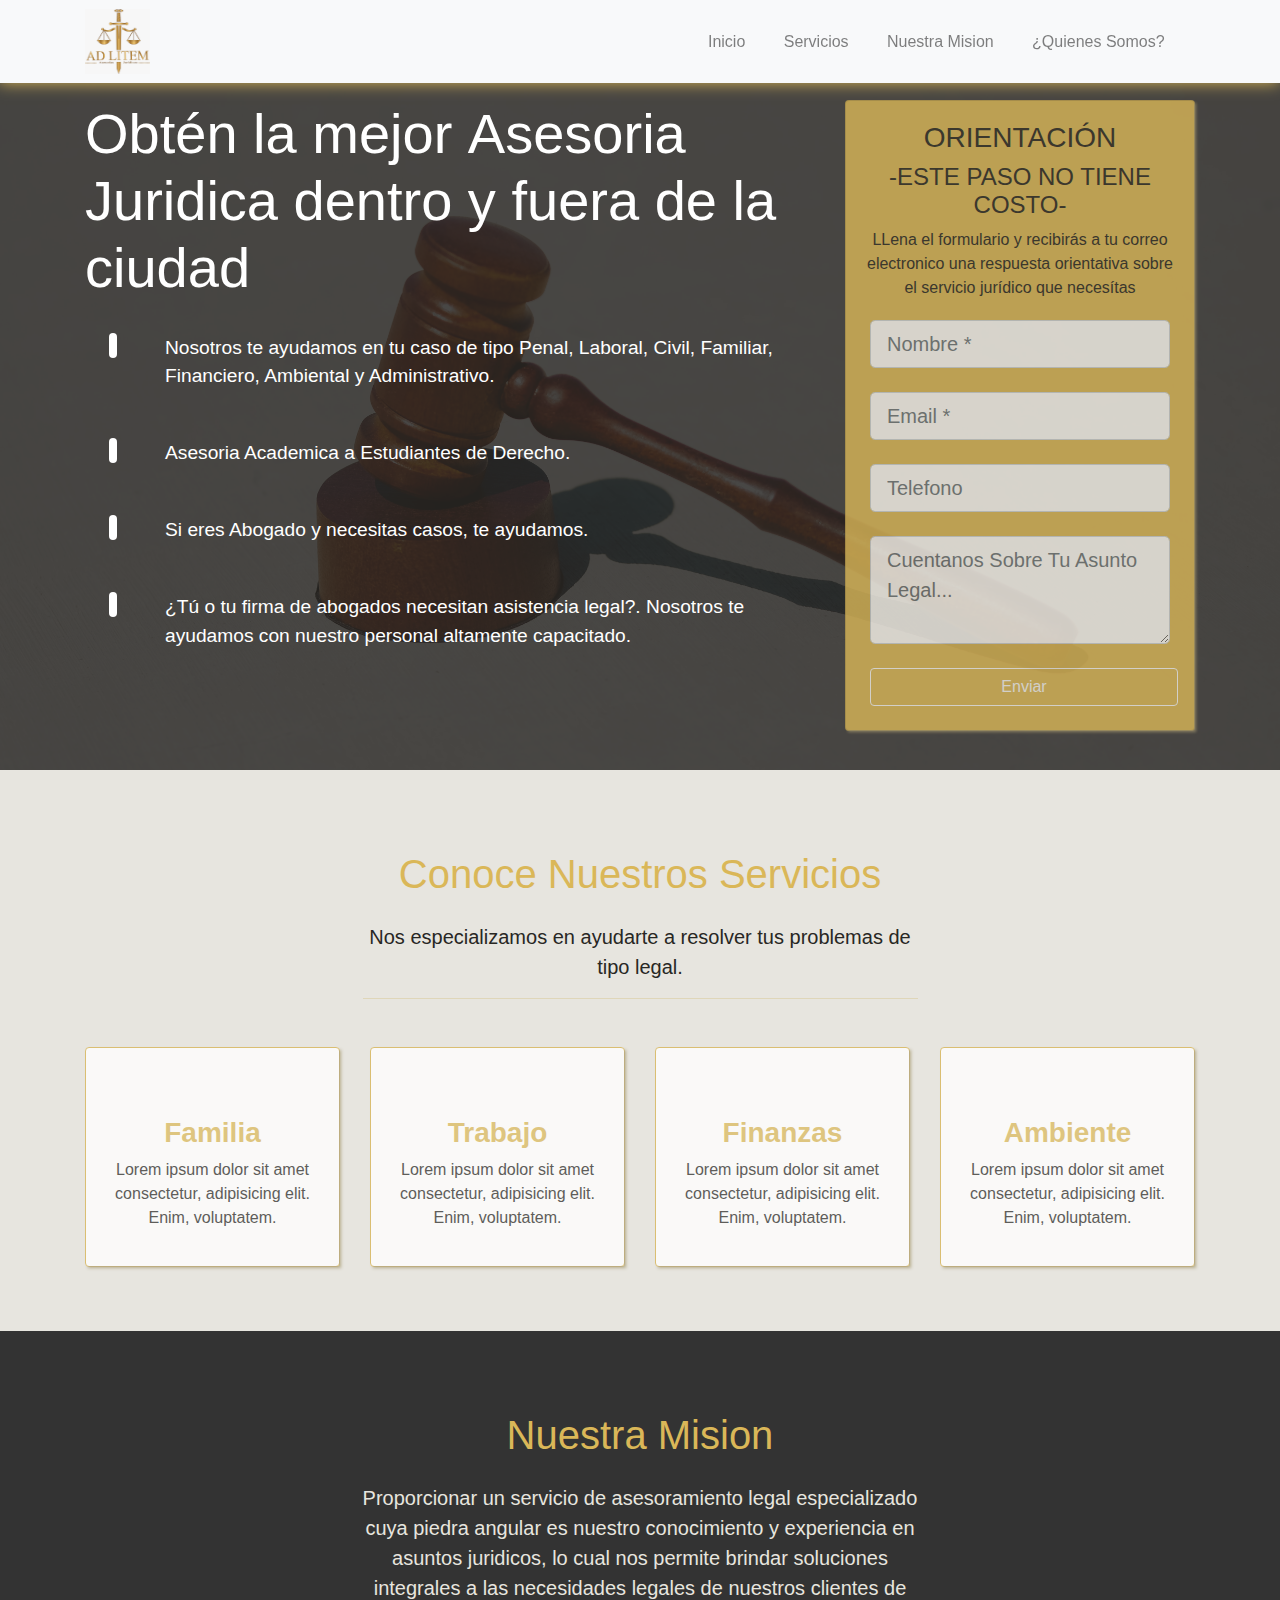
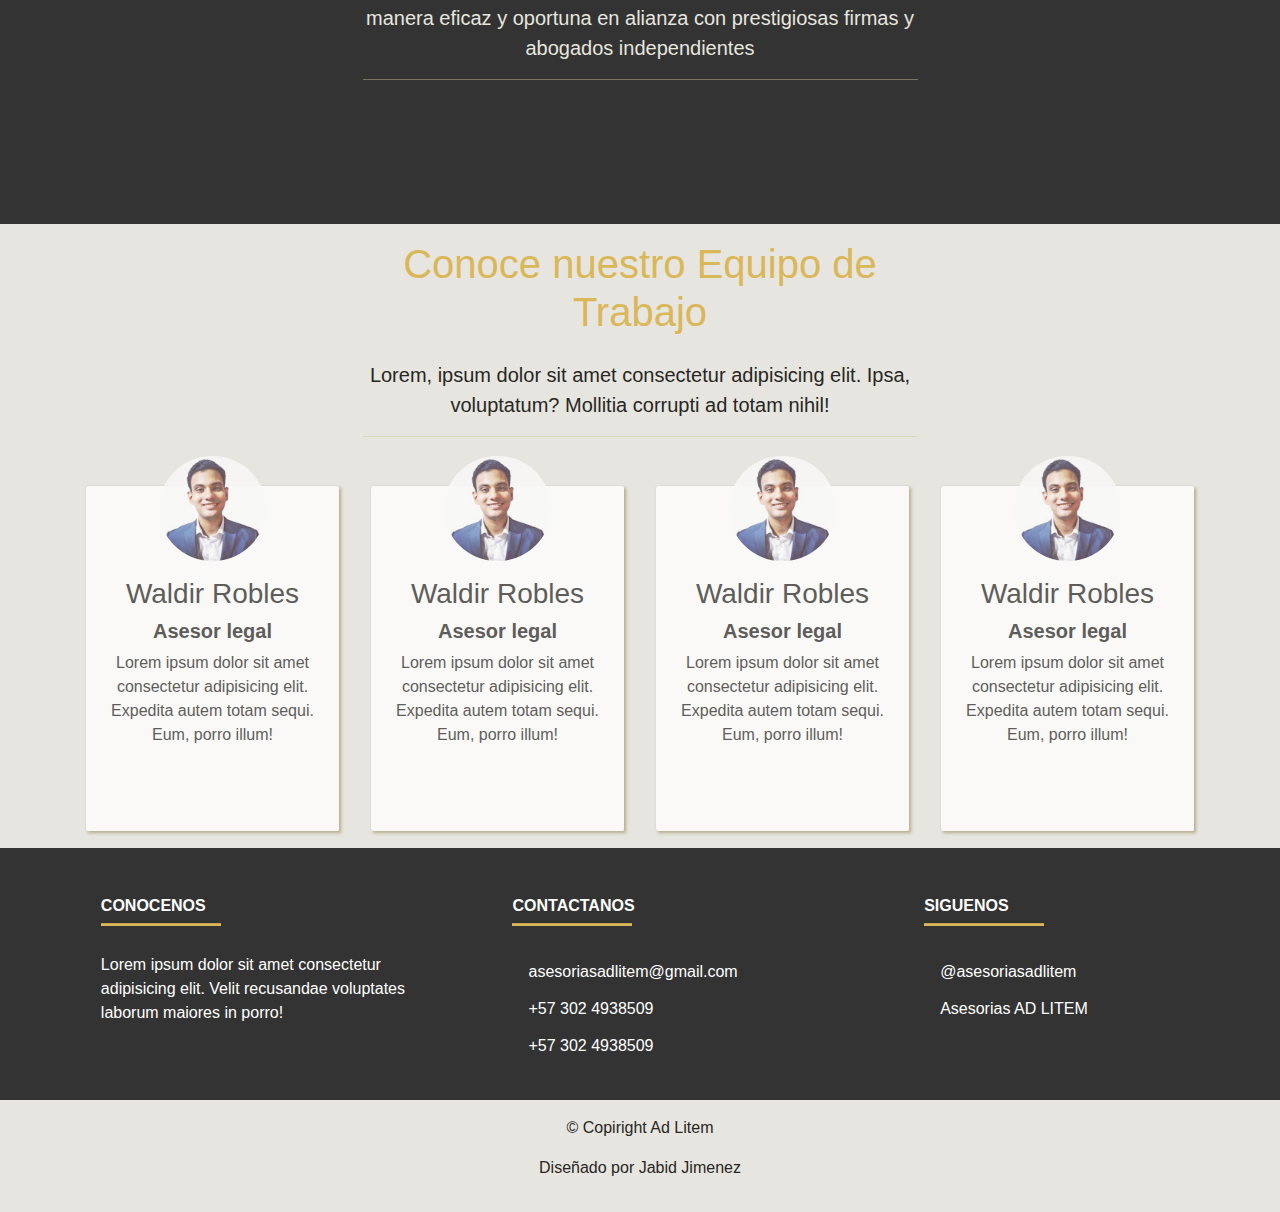
==== index.html @ 7a1b7486 "se agrega footer y nuevo logo" ====
<!DOCTYPE html>
<html lang="es">
  <head>
    <meta charset="UTF-8" />
    <meta http-equiv="X-UA-Compatible" content="IE=edge" />
    <meta name="viewport" content="width=device-width, initial-scale=1.0" />
    <link
      rel="stylesheet"
      href="https://cdnjs.cloudflare.com/ajax/libs/font-awesome/6.0.0-beta2/css/all.min.css"
      integrity="sha512-YWzhKL2whUzgiheMoBFwW8CKV4qpHQAEuvilg9FAn5VJUDwKZZxkJNuGM4XkWuk94WCrrwslk8yWNGmY1EduTA=="
      crossorigin="anonymous"
      referrerpolicy="no-referrer"
    />

    <link rel="stylesheet" href="css/bootstrap.css" />
    <link rel="stylesheet" href="./css/style.css" />
    <link rel="icon" type="image/ico" href="img/favicon.ico" />

    <title>Adlitem</title>
  </head>
  <body>
    <nav class="navbar navbar-expand-lg bg-light navbar-light py-1 fixed-top">
      <div class="container">
        <a href="index.html" class="navbar-brand"
          ><img src="./img/logo2.jpg" width="65" height="65" alt=""
        /></a>
        <button
          class="navbar-toggler"
          type="button"
          data-toggle="collapse"
          data-target="#navbarCollapse"
          aria-controls="navbarCollapse"
          aria-expanded="false"
          aria-label="Toggle navigation"
        >
          <span class="navbar-toggler-icon"></span>
        </button>

        <div class="collapse navbar-collapse" id="navbarCollapse">
          <ul class="navbar-nav ml-auto">
            <li class="nav-item">
              <a href="#home" class="nav-link">
                <span data-toggle="collapse" data-target=".navbar-collapse.show"
                  >Inicio</span
                >
              </a>
            </li>

            <li class="nav-item">
              <a href="#servicio" class="nav-link">
                <span data-toggle="collapse" data-target=".navbar-collapse.show"
                  >Servicios
                </span>
              </a>
            </li>
            <li class="nav-item">
              <a href="#mision" class="nav-link">
                <span data-toggle="collapse" data-target=".navbar-collapse.show"
                  >Nuestra Mision</span
                >
              </a>
            </li>
            <li class="nav-item">
              <a href="#team" class="nav-link">
                <span data-toggle="collapse" data-target=".navbar-collapse.show"
                  >¿Quienes Somos?</span
                >
              </a>
            </li>
          </ul>
        </div>
      </div>
    </nav>

    <!-- Home Section -->

    <header id="home">
      <div class="capa-oscura">
        <div class="contenido-home container">
          <div class="row">
            <div class="col-lg-8 d-none d-lg-block">
              <h1 class="display-4">
                Obtén la mejor <strong>Asesoria Juridica</strong> dentro y fuera
                de la ciudad
              </h1>
              <div class="d-flex">
                <div class="p-4 align-self-start">
                  <i class="fas fa-check fa-2x"></i>
                </div>

                <div
                  class="p-4 align-self-end align-content-md-center txt_home"
                >
                  Nosotros te ayudamos en tu caso de tipo Penal, Laboral, Civil,
                  Familiar, Financiero, Ambiental y Administrativo.
                </div>
              </div>
              <div class="d-flex">
                <div class="p-4 align-self-start">
                  <i class="fas fa-check fa-2x"></i>
                </div>

                <div class="p-4 align-self-end txt_home">
                  Asesoria Academica a Estudiantes de Derecho.
                </div>
              </div>
              <div class="d-flex">
                <div class="p-4 align-self-start">
                  <i class="fas fa-check fa-2x"></i>
                </div>

                <div class="p-4 align-self-end txt_home">
                  Si eres Abogado y necesitas casos, te ayudamos.
                </div>
              </div>
              <div class="d-flex">
                <div class="p-4 align-self-start">
                  <i class="fas fa-check fa-2x"></i>
                </div>

                <div class="p-4 align-self-end txt_home">
                  ¿Tú o tu firma de abogados necesitan asistencia legal?.
                  Nosotros te ayudamos con nuestro personal altamente
                  capacitado.
                </div>
              </div>
            </div>
            <div class="col-lg-4">
              <div class="card bg-primary text-center card-form">
                <div class="card-body">
                  <h3 class="txt__form">ORIENTACIÓN</h3>

                  <h4 class="txt__form">-ESTE PASO NO TIENE COSTO-</h4>
                  <p class="txt__form">
                    LLena el formulario y recibirás a tu correo electronico una
                    respuesta orientativa sobre el servicio jurídico que
                    necesítas
                  </p>
                  <form>
                    <div class="form-group p-1">
                      <input
                        type="text"
                        class="form-control form-control-lg"
                        placeholder="Nombre *"
                        required
                      />
                    </div>
                    <div class="form-group p-1">
                      <input
                        type="email"
                        class="form-control form-control-lg"
                        placeholder="Email *"
                        required
                      />
                    </div>
                    <div class="form-group p-1">
                      <input
                        type="number"
                        class="form-control form-control-lg"
                        placeholder="Telefono"
                      />
                    </div>
                    <div class="form-group p-1">
                      <textarea
                        class="form-control form-control-lg"
                        rows="3"
                        placeholder="Cuentanos Sobre Tu Asunto Legal..."
                      ></textarea>
                    </div>
                    <input
                      type="submit"
                      value="Enviar"
                      class="btn btn-outline-light w-100 m-1"
                    />
                  </form>
                </div>
              </div>
            </div>
          </div>
        </div>
      </div>
    </header>

    <section id="servicio" class="py-5 text-center">
      <div class="container">
        <div class="row">
          <div class="col">
            <div class="info-header mb-5 mt-3">
              <h1 class="text-primary p-3 title__service">
                Conoce Nuestros Servicios
              </h1>
              <p class="lead pb-3px p__service">
                Nos especializamos en ayudarte a resolver tus problemas de tipo
                legal.
              </p>
            </div>
          </div>
        </div>
        <div class="row">
          <div class="col-md-3">
            <a href="#home">
              <div class="card tt-center border-primary mb-res box">
                <div class="card-body">
                  <div class="inline_border"></div>
                  <div class="box__icon"><i class="fas fa-home"></i></div>

                  <h3>Familia</h3>
                  <p class="p__service">
                    Lorem ipsum dolor sit amet consectetur, adipisicing elit.
                    Enim, voluptatem.
                  </p>
                </div>
              </div>
            </a>
          </div>
          <div class="col-md-3">
            <a href="#home">
              <div class="card tt-center border-primary mb-res box">
                <div class="card-body">
                  <div class="inline_border"></div>
                  <div class="box__icon">
                    <i class="fas fa-briefcase"></i>
                  </div>

                  <h3>Trabajo</h3>
                  <p class="p__service">
                    Lorem ipsum dolor sit amet consectetur, adipisicing elit.
                    Enim, voluptatem.
                  </p>
                </div>
              </div>
            </a>
          </div>
          <div class="col-md-3">
            <a href="#home">
              <div class="card tt-center border-primary mb-res box">
                <div class="card-body">
                  <div class="inline_border"></div>
                  <div class="box__icon">
                    <i class="fas fa-money-check-alt"></i>
                  </div>

                  <h3>Finanzas</h3>
                  <p class="p__service">
                    Lorem ipsum dolor sit amet consectetur, adipisicing elit.
                    Enim, voluptatem.
                  </p>
                </div>
              </div>
            </a>
          </div>
          <div class="col-md-3">
            <a href="#home">
              <div class="card tt-center border-primary mb-res box">
                <div class="card-body">
                  <div class="inline_border"></div>
                  <div class="box__icon"><i class="fas fa-leaf"></i></div>

                  <h3>Ambiente</h3>
                  <p class="p__service">
                    Lorem ipsum dolor sit amet consectetur, adipisicing elit.
                    Enim, voluptatem.
                  </p>
                </div>
              </div>
            </a>
          </div>
        </div>
      </div>
    </section>

    <section id="mision" class="py-5 text-center">
      <div class="container">
        <div class="row">
          <div class="col">
            <div class="info-header mb-5 mt-3">
              <h1 class="text-primary p-3 title__service">Nuestra Mision</h1>
              <p class="lead pb-3px p__service">
                Proporcionar un servicio de asesoramiento legal especializado
                <br />
                cuya piedra angular es nuestro conocimiento y experiencia en
                asuntos juridicos, lo cual nos permite brindar soluciones
                integrales a las necesidades legales de nuestros clientes de
                manera eficaz y oportuna en alianza con prestigiosas firmas y
                abogados independientes
              </p>
            </div>
          </div>
        </div>
      </div>
    </section>

    <section class="my-5 text-center" id="team">
      <div class="container">
        <div class="row">
          <div class="col">
            <div class="info-header mb-5 mt-3">
              <h1 class="text-primary pb-3">
                Conoce nuestro Equipo de Trabajo
              </h1>
              <p class="lead">
                Lorem, ipsum dolor sit amet consectetur adipisicing elit. Ipsa,
                voluptatum? Mollitia corrupti ad totam nihil!
              </p>
            </div>
          </div>
        </div>
        <div class="row">
          <div class="col-lg-3 col-md-6">
            <div class="card">
              <div class="card-body">
                <img
                  src="img/foto_prueba.jpg"
                  alt=""
                  class="img-fluid rounded-circle w-50 mb-3"
                />
                <h3>Waldir Robles</h3>
                <h5>Asesor legal</h5>
                <p>
                  Lorem ipsum dolor sit amet consectetur adipisicing elit.
                  Expedita autem totam sequi. Eum, porro illum!
                </p>
                <div class="d-flex justify-content-center">
                  <div class="p-4">
                    <a href="http://facebook.com">
                      <i class="fab fa-facebook"></i
                    ></a>
                  </div>
                  <div class="p-4">
                    <a href="http://facebook.com">
                      <i class="fab fa-instagram"></i
                    ></a>
                  </div>
                  <div class="p-4">
                    <a href="http://facebook.com">
                      <i class="fab fa-linkedin"></i
                    ></a>
                  </div>
                </div>
              </div>
            </div>
          </div>
          <div class="col-lg-3 col-md-6">
            <div class="card">
              <div class="card-body">
                <img
                  src="img/foto_prueba.jpg"
                  alt=""
                  class="img-fluid rounded-circle w-50 mb-3"
                />
                <h3>Waldir Robles</h3>
                <h5>Asesor legal</h5>
                <p>
                  Lorem ipsum dolor sit amet consectetur adipisicing elit.
                  Expedita autem totam sequi. Eum, porro illum!
                </p>
                <div class="d-flex justify-content-center">
                  <div class="p-4">
                    <a href="http://facebook.com">
                      <i class="fab fa-facebook"></i
                    ></a>
                  </div>
                  <div class="p-4">
                    <a href="http://facebook.com">
                      <i class="fab fa-instagram"></i
                    ></a>
                  </div>
                  <div class="p-4">
                    <a href="http://facebook.com">
                      <i class="fab fa-linkedin"></i
                    ></a>
                  </div>
                </div>
              </div>
            </div>
          </div>
          <div class="col-lg-3 col-md-6">
            <div class="card">
              <div class="card-body">
                <img
                  src="img/foto_prueba.jpg"
                  alt=""
                  class="img-fluid rounded-circle w-50 mb-3"
                />
                <h3>Waldir Robles</h3>
                <h5>Asesor legal</h5>
                <p>
                  Lorem ipsum dolor sit amet consectetur adipisicing elit.
                  Expedita autem totam sequi. Eum, porro illum!
                </p>
                <div class="d-flex justify-content-center">
                  <div class="p-4">
                    <a href="http://facebook.com">
                      <i class="fab fa-facebook"></i
                    ></a>
                  </div>
                  <div class="p-4">
                    <a href="http://facebook.com">
                      <i class="fab fa-instagram"></i
                    ></a>
                  </div>
                  <div class="p-4">
                    <a href="http://facebook.com">
                      <i class="fab fa-linkedin"></i
                    ></a>
                  </div>
                </div>
              </div>
            </div>
          </div>
          <div class="col-lg-3 col-md-6">
            <div class="card">
              <div class="card-body">
                <img
                  src="img/foto_prueba.jpg"
                  alt=""
                  class="img-fluid rounded-circle w-50 mb-3"
                />
                <h3>Waldir Robles</h3>
                <h5>Asesor legal</h5>
                <p>
                  Lorem ipsum dolor sit amet consectetur adipisicing elit.
                  Expedita autem totam sequi. Eum, porro illum!
                </p>
                <div class="d-flex justify-content-center">
                  <div class="p-4">
                    <a href="http://facebook.com">
                      <i class="fab fa-facebook"></i
                    ></a>
                  </div>
                  <div class="p-4">
                    <a href="http://facebook.com">
                      <i class="fab fa-instagram"></i
                    ></a>
                  </div>
                  <div class="p-4">
                    <a href="http://facebook.com">
                      <i class="fab fa-linkedin"></i
                    ></a>
                  </div>
                </div>
              </div>
            </div>
          </div>
        </div>
      </div>
    </section>

    <footer id="footer" class="page-footer">
      <div class="container text-center text-md-left mt-5">
        <div class="row">
          <div class="col-md-4 mx-auto mb-4">
            <h6 class="text-uppercase font-weight-bold">Conocenos</h6>
            <hr
              class="bg-primary mb-3 mt-0 d-inline-block mx-auto"
              style="width: 120px; height: 2px"
            />
            <p class="mt-1">
              Lorem ipsum dolor sit amet consectetur adipisicing elit. Velit
              recusandae voluptates laborum maiores in porro!
            </p>
          </div>

          <div class="col-md-4 mx-auto mb-4">
            <h6 class="text-uppercase font-weight-bold">Contactanos</h6>
            <hr
              class="bg-primary mb-3 mt-0 d-inline-block mx-auto"
              style="width: 120px; height: 2px"
            />
            <ul class="list-unstyled">
              <li class="my-2">
                <i class="far fa-envelope"></i> asesoriasadlitem@gmail.com
              </li>
              <li class="my-2">
                <i class="fab fa-whatsapp"></i> +57 302 4938509
              </li>
              <li class="my-2"><i class="fas fa-phone"></i> +57 302 4938509</li>
            </ul>
          </div>
          <div class="siguenos col-md-3 mx-auto mb-4">
            <h6 class="text-uppercase font-weight-bold">Siguenos</h6>
            <hr
              class="bg-primary mb-3 mt-0 d-inline-block mx-auto"
              style="width: 120px; height: 2px"
            />
            <ul class="list-unstyled">
              <li class="my-2">
                <a href=""><i class="fab fa-instagram"></i>@asesoriasadlitem</a>
              </li>
              <li class="my-2">
                <a
                  href="https://www.facebook.com/Asesoriasadlitem/about"
                  target="_blank"
                  ><i class="fab fa-facebook"></i>Asesorias AD LITEM</a
                >
              </li>
            </ul>
          </div>
        </div>
      </div>
      <div class="footer-copyright text-center py-3">
        <p>&copy; Copiright Ad Litem</p>
        <p>Diseñado por Jabid Jimenez</p>
      </div>
    </footer>

    <script
      src="https://cdn.jsdelivr.net/npm/jquery@3.5.1/dist/jquery.slim.min.js"
      integrity="sha384-DfXdz2htPH0lsSSs5nCTpuj/zy4C+OGpamoFVy38MVBnE+IbbVYUew+OrCXaRkfj"
      crossorigin="anonymous"
    ></script>
    <script
      src="https://cdn.jsdelivr.net/npm/popper.js@1.16.1/dist/umd/popper.min.js"
      integrity="sha384-9/reFTGAW83EW2RDu2S0VKaIzap3H66lZH81PoYlFhbGU+6BZp6G7niu735Sk7lN"
      crossorigin="anonymous"
    ></script>
    <script
      src="https://cdn.jsdelivr.net/npm/bootstrap@4.6.1/dist/js/bootstrap.min.js"
      integrity="sha384-VHvPCCyXqtD5DqJeNxl2dtTyhF78xXNXdkwX1CZeRusQfRKp+tA7hAShOK/B/fQ2"
      crossorigin="anonymous"
    ></script>
    <script>
      $("#year").text(new Date().getFullYear());
    </script>
  </body>
</html>
---- css/style.css ----
html {
  scroll-behavior: smooth;
}

body {
  background: #333;
  color: #fff;
}

.navbar {
  box-shadow: -1px 0px 15px #dab758;
  background: #fff;
}
.navbar .nav-item {
  font-size: 1rem;
  padding-right: 1.4rem;
}

.card {
  opacity: 0.8;
  margin-bottom: 1rem;
}
.card .card-body {
  opacity: 0.9;
  box-shadow: 2px 2px 3px #a79a6f;
}

#home {
  position: relative;
  background: url(/img/hammer.jpg);
  background-repeat: no-repeat;
  background-size: cover;
  background-attachment: fixed;
  min-height: 770px;
}

#home .capa-oscura {
  position: absolute;
  top: 0;
  left: 0;
  width: 100%;
  min-height: 770px;
  background-color: rgba(40, 39, 36, 0.85);
}

#home .txt_home {
  font-size: 1.2rem;
}

#home .txt__form {
  color: #282724;
}

#home .contenido-home {
  padding-top: 100px;
}

#home .fas {
  color: #dab758;
  background-color: #fff;
  padding: 4px;
  border-radius: 5px;
}

.info-header {
  width: 50%;
  margin: auto;
  border-bottom: 1px rgba(212, 196, 140, 0.45) solid;
}

.box {
  position: relative;
}

.col-md-3 a {
  text-decoration: none;
}

.box__icon {
  display: inline;
  padding: 0 0.25rem 0 0.25rem;
  color: #dab758;
  font-size: 2rem;
  border-radius: 50%;
}

#servicio,
#team {
  background-color: #e7e5df;
}

#servicio h3 {
  font-weight: 600;
}

#servicio p {
  color: #282724;
}

#mision {
  background-color: #333;
}

#mision p {
  color: #e7e5df;
}

#team h5 {
  color: #282724;
  font-weight: 600;
}
#team h3 {
  color: #282724;
}
#team p {
  color: #282724;
}
#team img {
  margin-top: -50px;
}
#team .card:hover,
#team .card:active {
  background: #dab758;
  opacity: 1;
}
#team .card:hover h5,
#team .card:active h5 {
  color: #fff;
  font-weight: 600;
}
#team .card:hover h3,
#team .card:active h3 {
  color: #fff;
}
#team .card:hover p,
#team .card:active p {
  color: #fff;
}
#team .fab {
  color: #fff;
}

footer i {
  font-size: 1.2rem;
  color: #a79a6f;
  margin: 0 0.5rem;
}
footer .siguenos a {
  text-decoration: none;
  color: #fff;
}
footer .footer-copyright {
  background-color: #e7e5df;
}
footer .footer-copyright p {
  color: #282724;
}

@media (max-width: 768px) {
  #home {
    position: relative;
    background: url(/img/hammer.jpg);
    background-repeat: no-repeat;
    background-size: cover;
    background-position: 40% 100%;
    background-attachment: fixed;
    min-height: 770px;
  }

  .title__service {
    font-size: 2.5rem;
  }

  .p__service {
    font-size: 1.25rem;
  }

  .mb-res {
    margin-bottom: 1rem;
  }
}
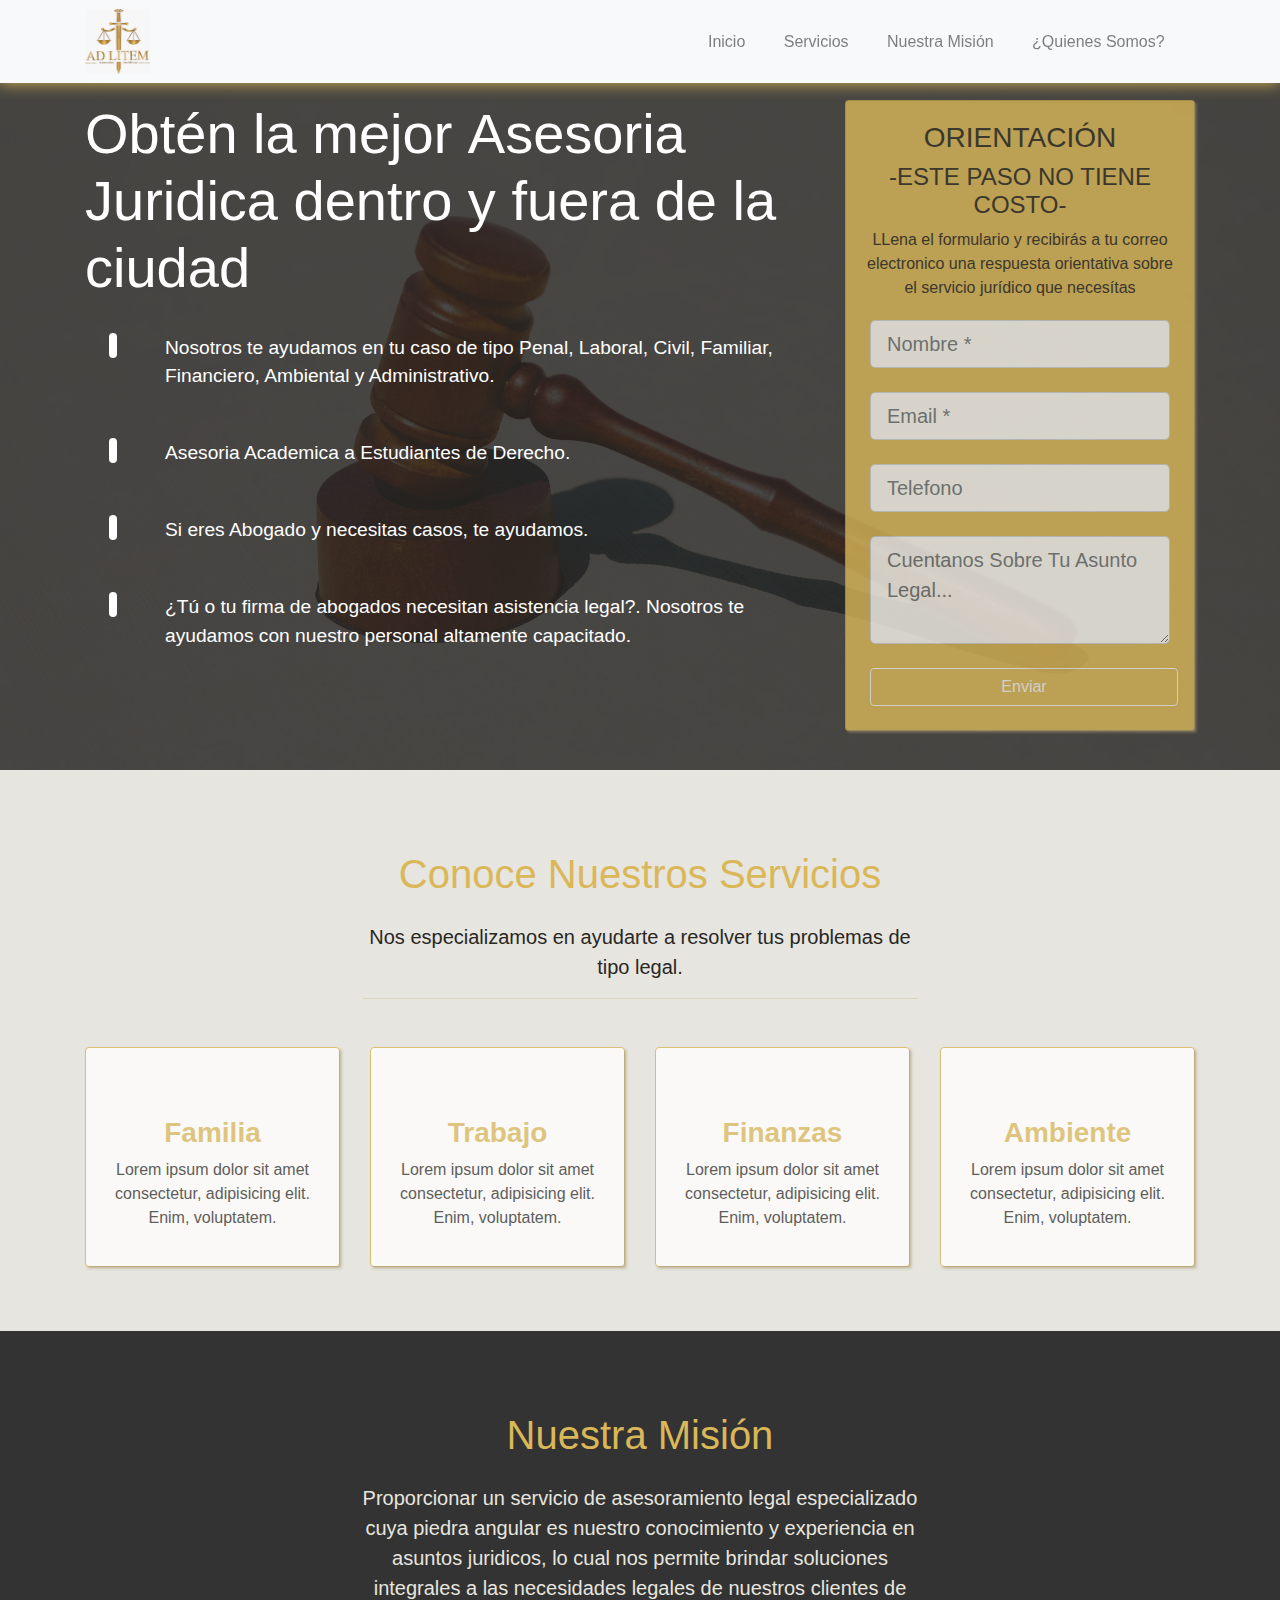
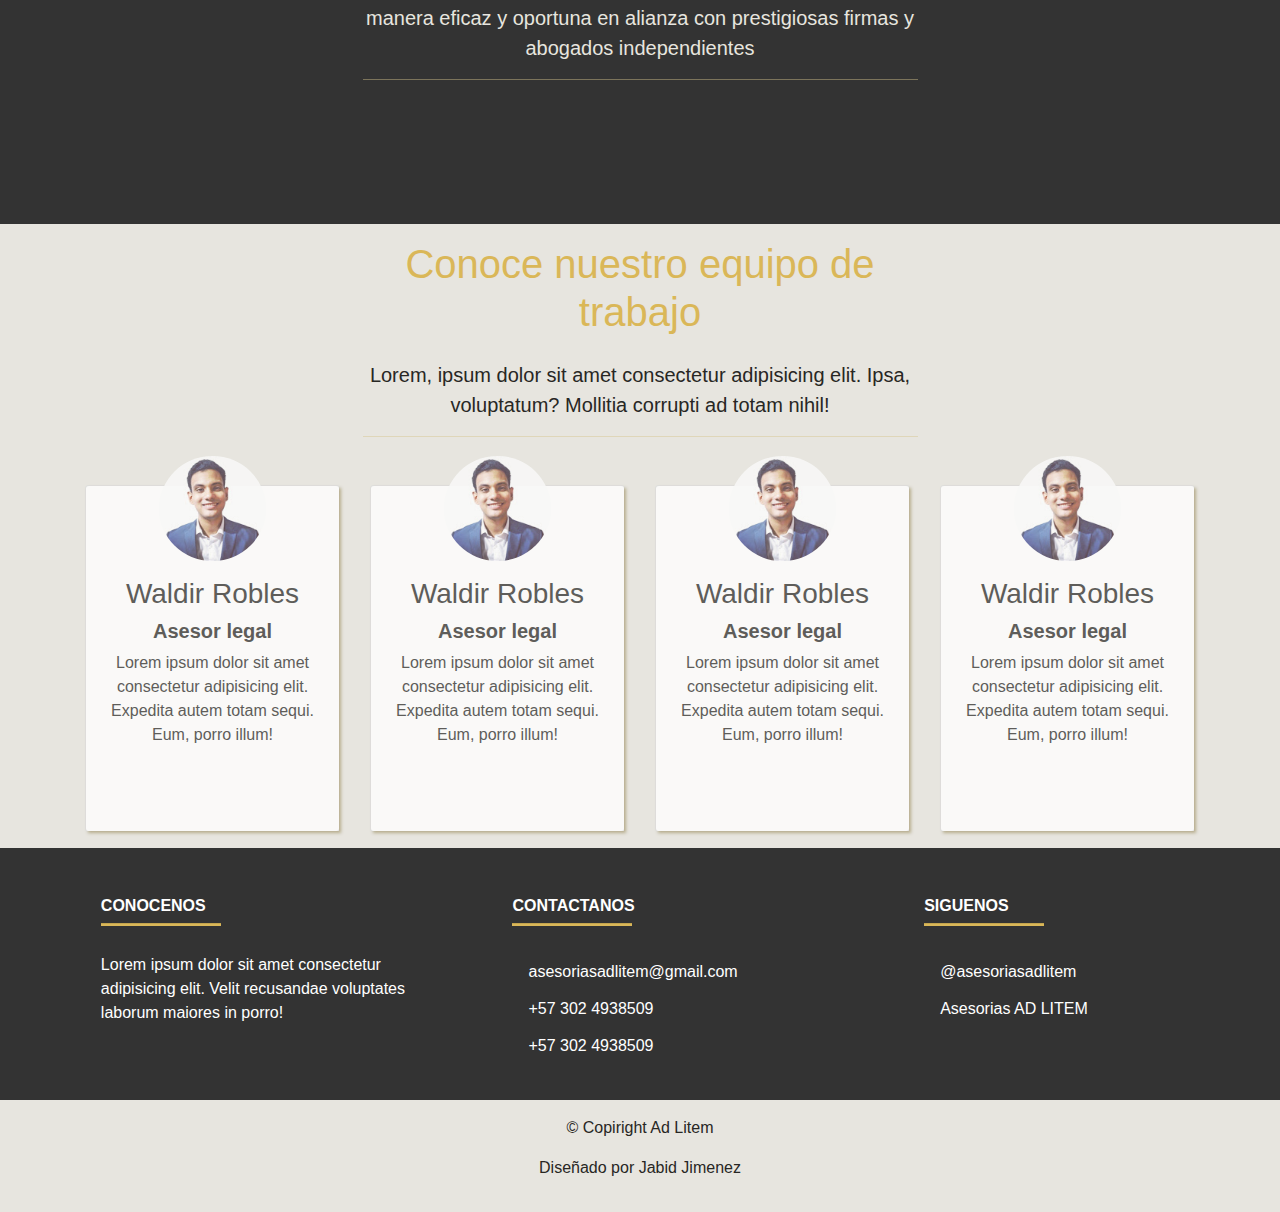
==== commit 62010043: "se agrega pagina success" ====
--- a/index.html
+++ b/index.html
@@ -56,7 +56,7 @@
             <li class="nav-item">
               <a href="#mision" class="nav-link">
                 <span data-toggle="collapse" data-target=".navbar-collapse.show"
-                  >Nuestra Mision</span
+                  >Nuestra Misión</span
                 >
               </a>
             </li>
@@ -136,35 +136,53 @@
                     respuesta orientativa sobre el servicio jurídico que
                     necesítas
                   </p>
-                  <form>
+                  <form
+                    action="https://formsubmit.co/6d4e045790b169232f1ca919cfbd42bb"
+                    method="POST"
+                  >
+                    <input type="text" name="_honey" style="display: none" />
+                    <input type="hidden" name="_captcha" value="false" />
+                    <input
+                      type="hidden"
+                      name="_next"
+                      value="http://127.0.0.1:5500/success.html"
+                    />
                     <div class="form-group p-1">
                       <input
                         type="text"
                         class="form-control form-control-lg"
+                        id="nombre"
                         placeholder="Nombre *"
                         required
+                        name="nombre"
                       />
                     </div>
                     <div class="form-group p-1">
                       <input
                         type="email"
                         class="form-control form-control-lg"
+                        id="email"
                         placeholder="Email *"
                         required
+                        name="email"
                       />
                     </div>
                     <div class="form-group p-1">
                       <input
                         type="number"
                         class="form-control form-control-lg"
+                        id="telefono"
                         placeholder="Telefono"
+                        name="telefono"
                       />
                     </div>
                     <div class="form-group p-1">
                       <textarea
                         class="form-control form-control-lg"
                         rows="3"
+                        id="asunto-legal"
                         placeholder="Cuentanos Sobre Tu Asunto Legal..."
+                        name="asunto"
                       ></textarea>
                     </div>
                     <input
@@ -274,7 +292,7 @@
         <div class="row">
           <div class="col">
             <div class="info-header mb-5 mt-3">
-              <h1 class="text-primary p-3 title__service">Nuestra Mision</h1>
+              <h1 class="text-primary p-3 title__service">Nuestra Misión</h1>
               <p class="lead pb-3px p__service">
                 Proporcionar un servicio de asesoramiento legal especializado
                 <br />
@@ -296,7 +314,7 @@
           <div class="col">
             <div class="info-header mb-5 mt-3">
               <h1 class="text-primary pb-3">
-                Conoce nuestro Equipo de Trabajo
+                Conoce nuestro equipo de trabajo
               </h1>
               <p class="lead">
                 Lorem, ipsum dolor sit amet consectetur adipisicing elit. Ipsa,
--- a/css/style.css
+++ b/css/style.css
@@ -1,29 +1,23 @@
 html {
-  scroll-behavior: smooth;
-}
+  scroll-behavior: smooth; }
 
 body {
   background: #333;
-  color: #fff;
-}
+  color: #fff; }
 
 .navbar {
   box-shadow: -1px 0px 15px #dab758;
-  background: #fff;
-}
-.navbar .nav-item {
-  font-size: 1rem;
-  padding-right: 1.4rem;
-}
+  background: #fff; }
+  .navbar .nav-item {
+    font-size: 1rem;
+    padding-right: 1.4rem; }
 
 .card {
   opacity: 0.8;
-  margin-bottom: 1rem;
-}
-.card .card-body {
-  opacity: 0.9;
-  box-shadow: 2px 2px 3px #a79a6f;
-}
+  margin-bottom: 1rem; }
+  .card .card-body {
+    opacity: 0.9;
+    box-shadow: 2px 2px 3px #a79a6f; }
 
 #home {
   position: relative;
@@ -31,8 +25,7 @@
   background-repeat: no-repeat;
   background-size: cover;
   background-attachment: fixed;
-  min-height: 770px;
-}
+  min-height: 770px; }
 
 #home .capa-oscura {
   position: absolute;
@@ -40,121 +33,109 @@
   left: 0;
   width: 100%;
   min-height: 770px;
-  background-color: rgba(40, 39, 36, 0.85);
-}
+  background-color: rgba(40, 39, 36, 0.85); }
 
 #home .txt_home {
-  font-size: 1.2rem;
-}
+  font-size: 1.2rem; }
 
 #home .txt__form {
-  color: #282724;
-}
+  color: #282724; }
 
 #home .contenido-home {
-  padding-top: 100px;
-}
+  padding-top: 100px; }
 
 #home .fas {
   color: #dab758;
   background-color: #fff;
   padding: 4px;
-  border-radius: 5px;
-}
+  border-radius: 5px; }
 
 .info-header {
   width: 50%;
   margin: auto;
-  border-bottom: 1px rgba(212, 196, 140, 0.45) solid;
-}
+  border-bottom: 1px rgba(212, 196, 140, 0.45) solid; }
 
 .box {
-  position: relative;
-}
+  position: relative; }
 
 .col-md-3 a {
-  text-decoration: none;
-}
+  text-decoration: none; }
 
 .box__icon {
   display: inline;
   padding: 0 0.25rem 0 0.25rem;
   color: #dab758;
   font-size: 2rem;
-  border-radius: 50%;
-}
+  border-radius: 50%; }
 
 #servicio,
-#team {
-  background-color: #e7e5df;
-}
+#team,
+#success {
+  background-color: #e7e5df; }
 
 #servicio h3 {
-  font-weight: 600;
-}
+  font-weight: 600; }
 
 #servicio p {
-  color: #282724;
-}
+  color: #282724; }
 
 #mision {
-  background-color: #333;
-}
+  background-color: #333; }
 
 #mision p {
-  color: #e7e5df;
-}
+  color: #e7e5df; }
 
 #team h5 {
   color: #282724;
-  font-weight: 600;
-}
+  font-weight: 600; }
 #team h3 {
-  color: #282724;
-}
+  color: #282724; }
 #team p {
-  color: #282724;
-}
+  color: #282724; }
 #team img {
-  margin-top: -50px;
-}
+  margin-top: -50px; }
 #team .card:hover,
 #team .card:active {
   background: #dab758;
-  opacity: 1;
-}
-#team .card:hover h5,
-#team .card:active h5 {
-  color: #fff;
-  font-weight: 600;
-}
-#team .card:hover h3,
-#team .card:active h3 {
-  color: #fff;
-}
-#team .card:hover p,
-#team .card:active p {
-  color: #fff;
-}
+  opacity: 1; }
+  #team .card:hover h5,
+  #team .card:active h5 {
+    color: #fff;
+    font-weight: 600; }
+  #team .card:hover h3,
+  #team .card:active h3 {
+    color: #fff; }
+  #team .card:hover p,
+  #team .card:active p {
+    color: #fff; }
 #team .fab {
-  color: #fff;
-}
+  color: #fff; }
 
 footer i {
   font-size: 1.2rem;
   color: #a79a6f;
-  margin: 0 0.5rem;
-}
+  margin: 0 0.5rem; }
 footer .siguenos a {
   text-decoration: none;
-  color: #fff;
-}
+  color: #fff; }
 footer .footer-copyright {
-  background-color: #e7e5df;
-}
-footer .footer-copyright p {
-  color: #282724;
-}
+  background-color: #e7e5df; }
+  footer .footer-copyright p {
+    color: #282724; }
+
+#success {
+  margin-top: 10vh;
+  height: 75vh; }
+  #success h1 {
+    font-size: 3.5rem;
+    font-weight: 700; }
+  #success p {
+    color: #282724; }
+  #success .info-header {
+    border-bottom: 2px #dab758 solid; }
+
+svg {
+  max-width: 200px; }
 
 @media (max-width: 768px) {
   #home {
@@ -164,18 +145,13 @@
     background-size: cover;
     background-position: 40% 100%;
     background-attachment: fixed;
-    min-height: 770px;
-  }
+    min-height: 770px; }
 
   .title__service {
-    font-size: 2.5rem;
-  }
+    font-size: 2.5rem; }
 
   .p__service {
-    font-size: 1.25rem;
-  }
+    font-size: 1.25rem; }
 
   .mb-res {
-    margin-bottom: 1rem;
-  }
-}
+    margin-bottom: 1rem; } }
